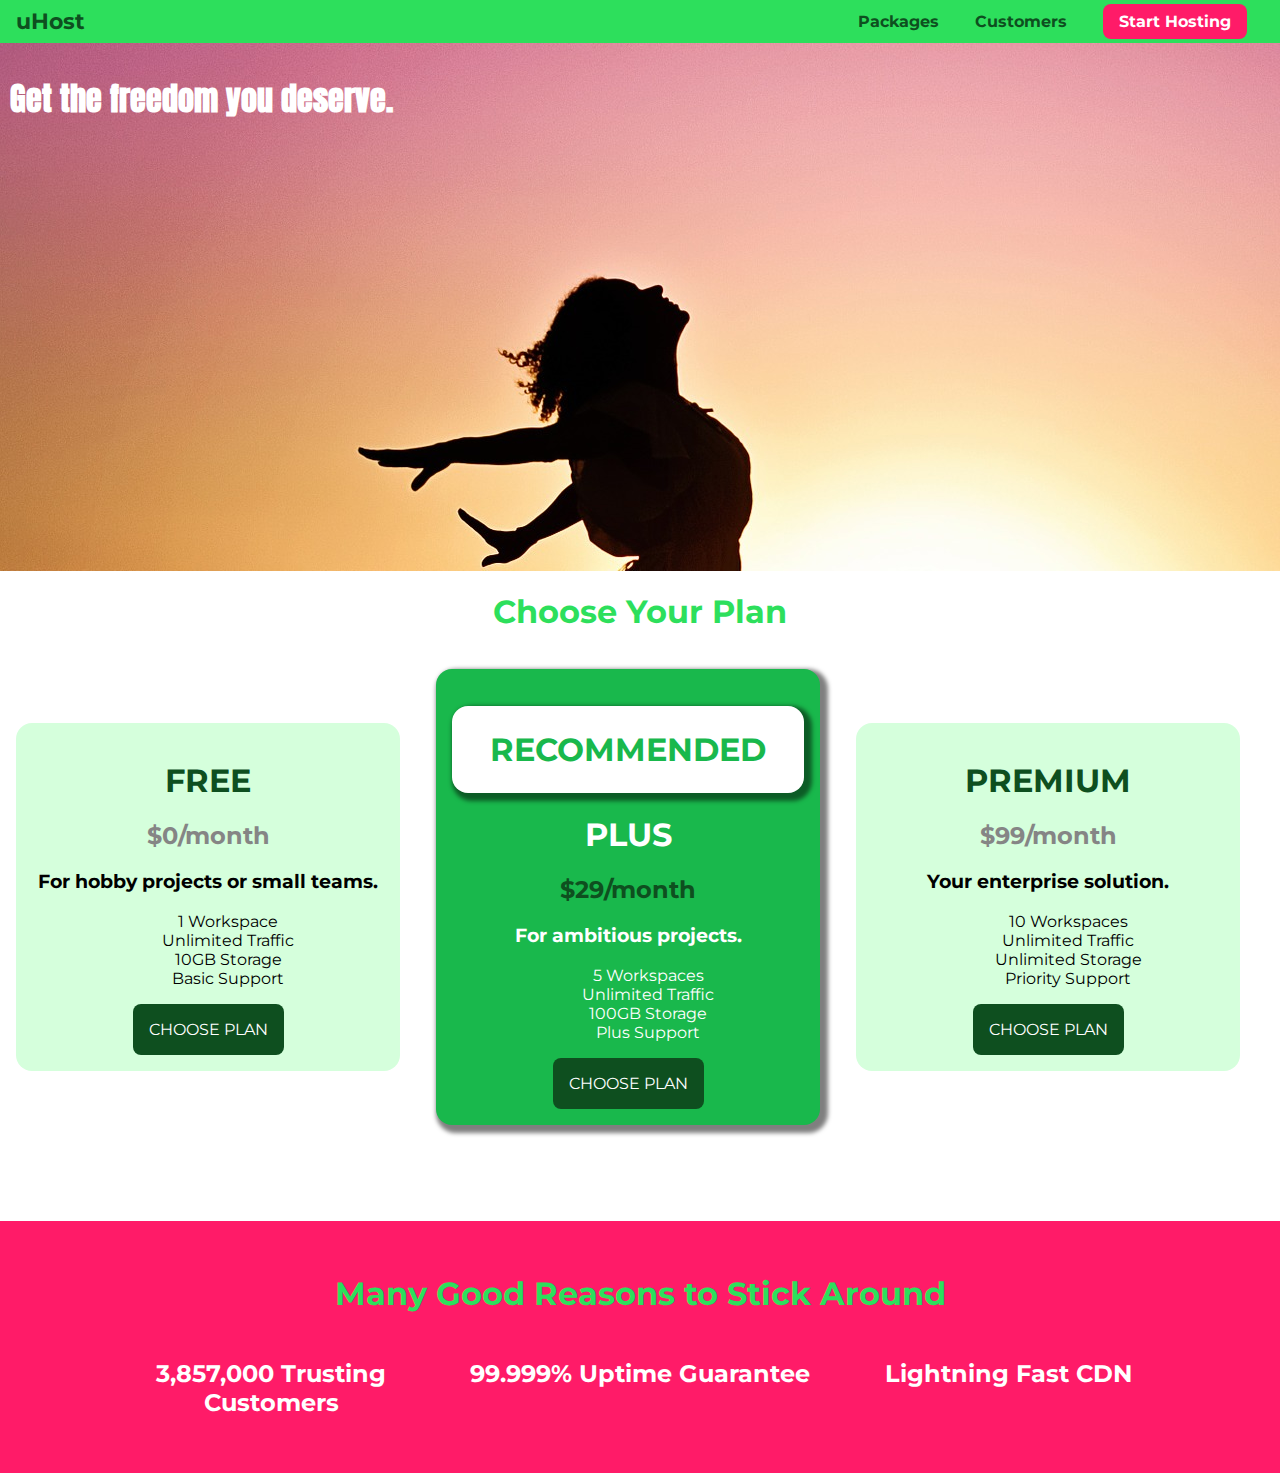
==== index.html @ 8bd7e255 "Added styling to the divs in the list" ====
<!DOCTYPE html>
<html lang="en">

<head>
    <meta charset="UTF-8">
    <meta http-equiv="X-UA-Compatible" content="ie=edge">
    <title>uHost</title>
    <link rel="shortcut icon" href="favicon.png">
    <link href="https://fonts.googleapis.com/css?family=Anton" rel="stylesheet">
    <link href="https://fonts.googleapis.com/css?family=Montserrat:400,700" rel="stylesheet">
    <link rel="stylesheet" href="style.css">
</head>

<body>
    <header class="main-header">
        <div>
            <a href="index.html" class="main-header__brand">
                uHost
            </a>
        </div>
        <nav class="main-nav">
            <ul class="main-nav__items">
                <li class="main-nav__item">
                    <a href="packages/index.html">Packages</a>
                </li>
                <li class="main-nav__item">
                    <a href="customers/index.html">Customers</a>
                </li>
                <li class="main-nav__item main-nav__item--cta">
                    <a href="start-hosting/index.html">Start Hosting</a>
                </li>
            </ul>
        </nav>
    </header>
    <main>
        <section id="product-overview">
            <h1>Get the freedom you deserve.</h1>
        </section>
        <section id="plans">
            <h1 class="section-title">Choose Your Plan</h1>
            <div>
                <article class="plan">
                    <h1 class="plan__title">FREE</h1>
                    <h2 class="plan__price">$0/month</h2>
                    <h3>For hobby projects or small teams.</h3>
                    <ul>
                        <li>1 Workspace</li>
                        <li>Unlimited Traffic</li>
                        <li>10GB Storage</li>
                        <li>Basic Support</li>
                    </ul>
                    <div>
                        <button class="button">CHOOSE PLAN</button>
                    </div>
                </article>
                <article class="plan plan--highlighted">
                    <h1 class="plan__annotation">RECOMMENDED</h1>
                    <h1 class="plan__title">PLUS</h1>
                    <h2 class="plan__price">$29/month</h2>
                    <h3>For ambitious projects.</h3>
                    <ul>
                        <li>5 Workspaces</li>
                        <li>Unlimited Traffic</li>
                        <li>100GB Storage</li>
                        <li>Plus Support</li>
                    </ul>
                    <div>
                        <button class="button">CHOOSE PLAN</button>
                    </div>
                </article>
                <article class="plan">
                    <h1 class="plan__title">PREMIUM</h1>
                    <h2 class="plan__price">$99/month</h2>
                    <h3>Your enterprise solution.</h3>
                    <ul>
                        <li>10 Workspaces</li>
                        <li>Unlimited Traffic</li>
                        <li>Unlimited Storage</li>
                        <li>Priority Support</li>
                    </ul>
                    <div>
                        <button class="button">CHOOSE PLAN</button>
                    </div>
                </article>
            </div>
        </section>
        <section id="key-features">
            <h1 class="section-title">Many Good Reasons to Stick Around</h1>
            <ul class="key-feature__list">
                <li class="key-feature">
                    <div class="key-feature__image">

                    </div>
                    <p class="key-feature__description">3,857,000 Trusting Customers</p>
                </li>
                <li class="key-feature">
                    <div class="key-feature__image">

                    </div>
                    <p class="key-feature__description">99.999% Uptime Guarantee</p>
                </li>
                <li class="key-feature">
                    <div class="key-feature__image">

                    </div>
                    <p class="key-feature__description">Lightning Fast CDN</p>
                </li>
            </ul>
        </section>
    </main>
</body>

</html>
---- style.css ----
* {
    box-sizing: border-box;
}

body {
    font-family: 'Montserrat', sans-serif;
    margin: 0;
}

#product-overview {
    background: url("freedom.jpg");
    width: 100%;
    height: 528px;
    padding: 10px;   
}

.section-title {
    color: #2ddf5c;
    text-align: center;
}

#product-overview h1 {
    color: white;
    font-family: 'Anton', sans-serif;
}

/* h1 {
    font-family: sans-serif;
} */

.main-header {
    width: 100%;
    background: #2ddf5c;
    padding: 8px 16px;
}

.main-header > div {
    display: inline-block;
    vertical-align: middle;
}

.main-header__brand {
    color: #0e4f1f;
    text-decoration: none;
    font-weight: bold;
    font-size: 22px;
}

.main-nav {
    display: inline-block;
    text-align: right;
    width: calc(100% - 74px);
    vertical-align: middle;
}

.main-nav__items {
    margin: 0;
    padding: 0;
    list-style: none;
}

.main-nav__item {
    display: inline-block;
    margin: 0 16px;
}

.main-nav__item a {
    text-decoration: none;
    color: #0e4f1f;
    font-weight: bold;
    padding: 3px 0;
}

.main-nav__item a:hover,
.main-nav__item a:active {
    color: white;
    border-bottom: 5px solid white;
}

.main-nav__item--cta a {
    color: white;
    background: #ff1b68;
    padding: 8px 16px;
    border-radius: 8px;
}

.main-nav__item--cta a:hover,
.main-nav__item--cta a:active {
    color: #ff1b68;
    background: white;
    border: none;
}

.plan {
    background: #d5ffdc;
    text-align: center;
    padding: 1rem;
    margin: 1rem 1rem;
    display: inline-block;
    width: 30%;
    vertical-align: middle;
    border-radius: 1rem;
}

.plan--highlighted {
    background: #19b84c;
    color: white;
    box-shadow: 0.25rem 0.25rem 0.25rem 0.25rem rgba(0, 0, 0, 0.5);
}

article li {
    list-style: none;
}

.plan__annotation {
    background: white;
    color: #19b84c;
    padding: 1.5rem;
    box-shadow: 0.25rem 0.25rem 0.25rem 0.25rem rgba(0, 0, 0, 0.5);
    border-radius: 1rem;
}

.plan--highlighted li {
    color: white;
}

.plan__title {
    color: #0e4f1f;
}

.plan__price {
    color: #858585;
}

.plan--highlighted .plan__title {
    color: white;
}

.plan--highlighted .plan__price {
    color: #0e4f1f;
}

.button {
    background-color: #0e4f1f;
    color: white;
    border-radius: 0.5rem;
    font: inherit;
    border: none;
    padding: 1rem;
    transition: 0.25s ease;
    cursor: pointer;
}

.button:hover {
    scale: 1.2;
    background-color: white;
    color: black;
    border: .2rem solid black;
}

.button:active {
    scale: 1.1;
    background-color: black;
    color: white;
    border: .2rem solid white;
}

#key-features {
    background: #ff1b68;
    padding: 2rem;
    margin-top: 5rem;
}

.key-feature__list {
    list-style: none;
    margin: 0;
    padding: 0;
    text-align: center;
}

.key-feature {
    display: inline-block;
    width: 30%;
    vertical-align: top;
}

.key-feature__description {
    text-align: center;
    font-weight: bold;
    color: white;
    font-size: 1.5rem;
}
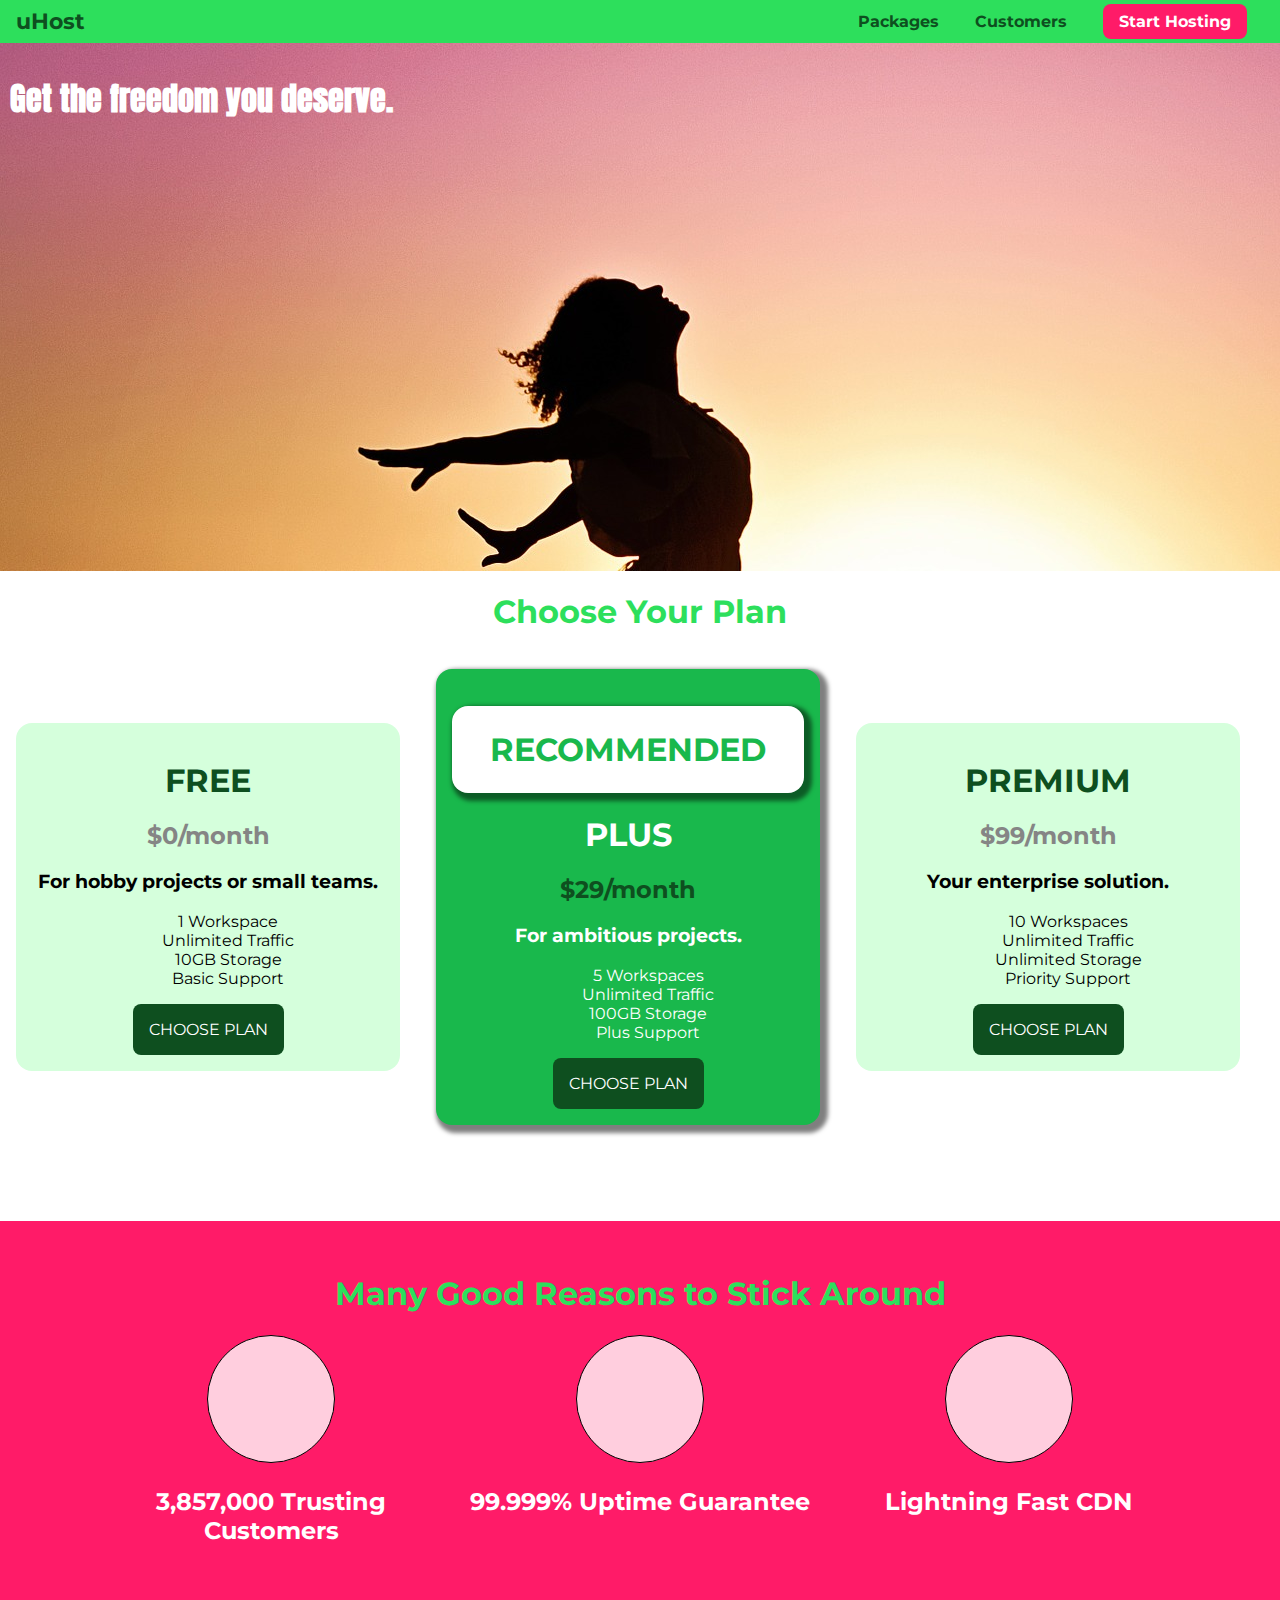
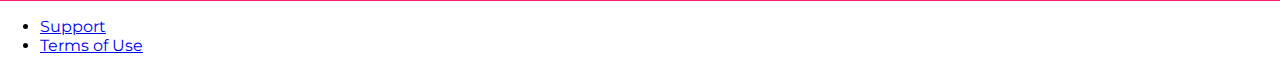
==== commit 9ae47298: "Added markup to the html file" ====
--- a/index.html
+++ b/index.html
@@ -108,6 +108,18 @@
             </ul>
         </section>
     </main>
+    <footer>
+        <nav>
+            <ul>
+                <li>
+                    <a href="#">Support</a>
+                </li>
+                <li>
+                    <a href="#">Terms of Use</a>
+                </li>
+            </ul>
+        </nav>
+    </footer>
 </body>
 
 </html>--- a/style.css
+++ b/style.css
@@ -189,4 +189,13 @@
     font-weight: bold;
     color: white;
     font-size: 1.5rem;
+}
+
+.key-feature__image {
+    background-color: #ffcede;
+    width: 8rem;
+    height: 8rem;
+    border: .1rem solid black;
+    border-radius: 50%;
+    margin: auto;
 }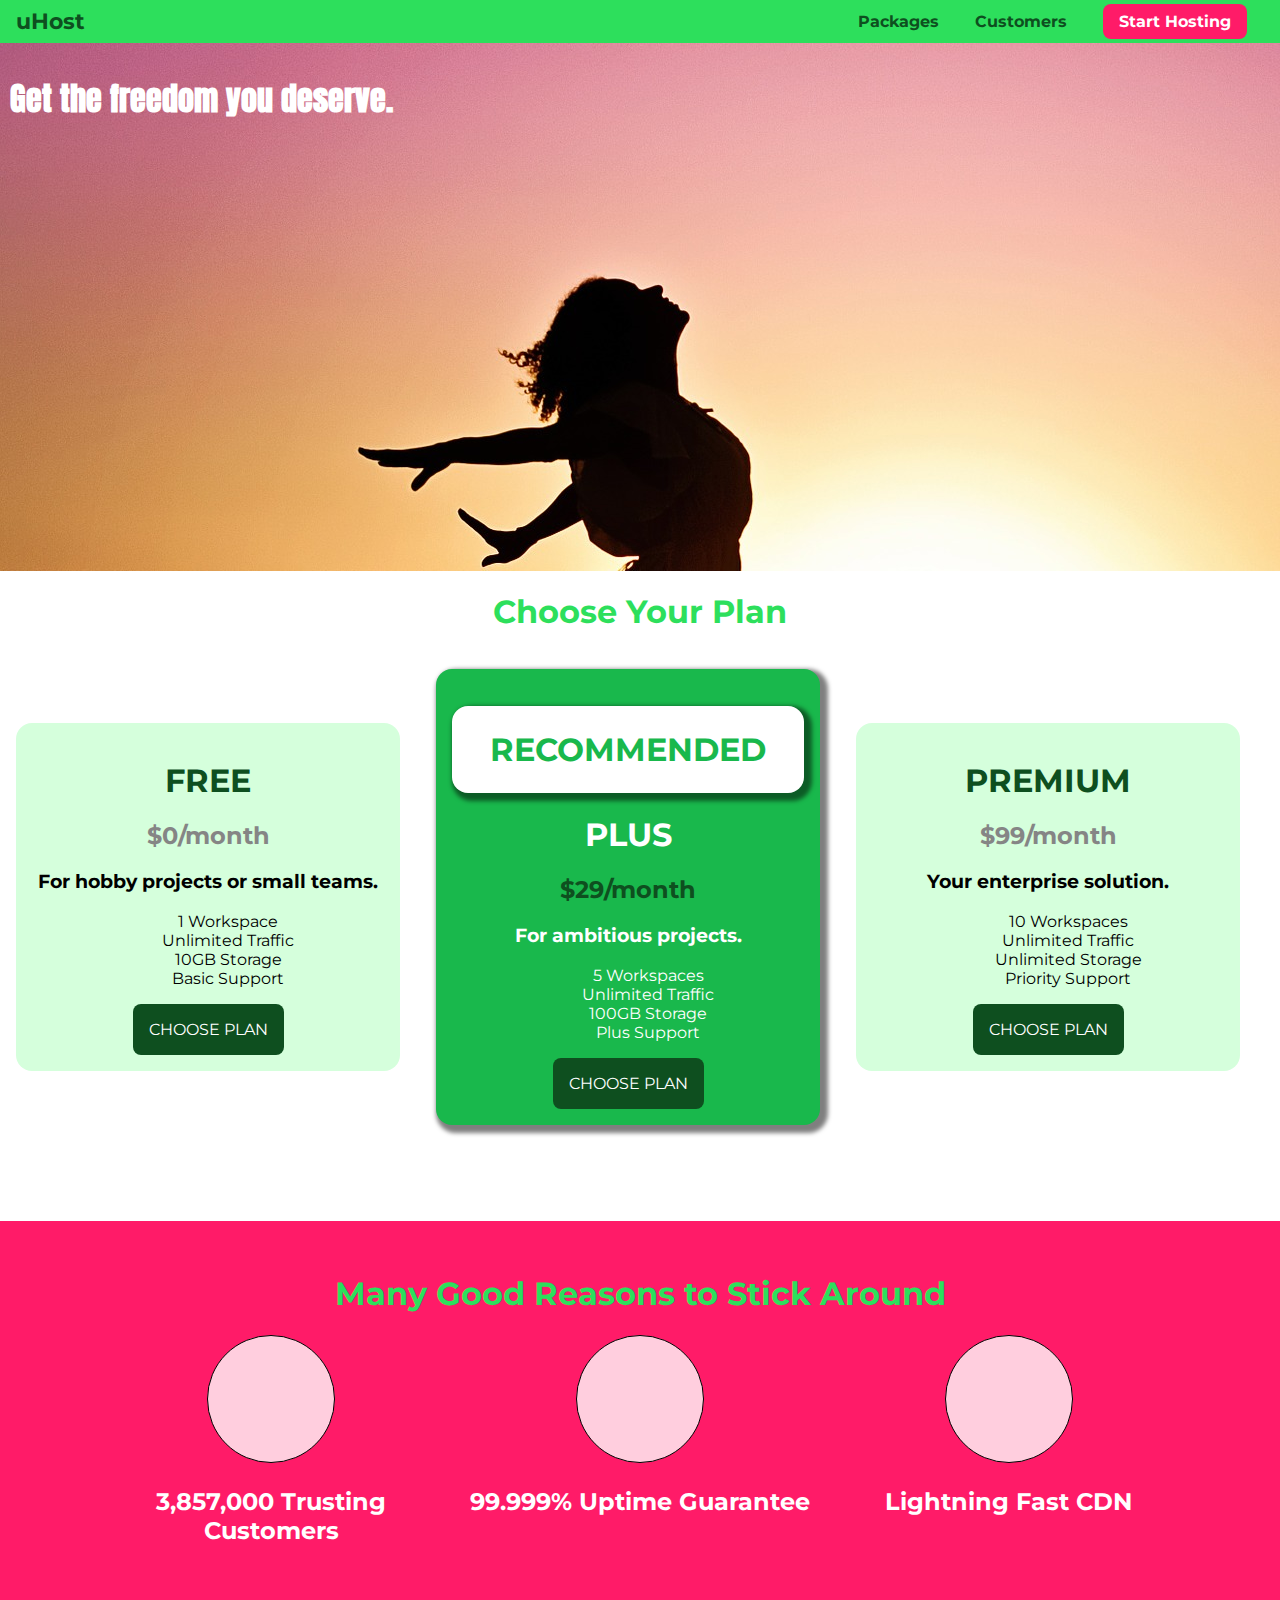
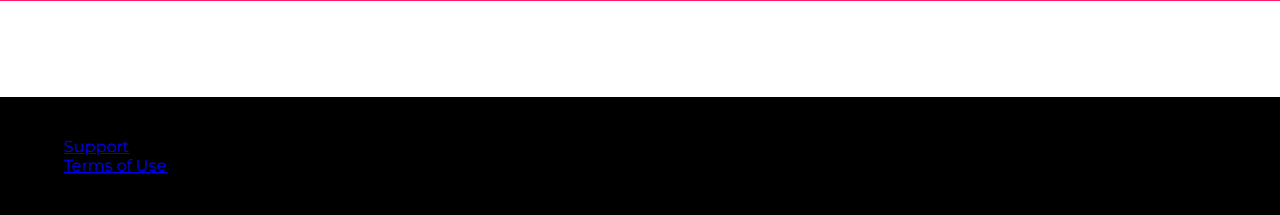
==== commit 4342752b: "Added css classes to the individual list items" ====
--- a/index.html
+++ b/index.html
@@ -108,13 +108,13 @@
             </ul>
         </section>
     </main>
-    <footer>
+    <footer class="main-footer">
         <nav>
-            <ul>
-                <li>
+            <ul class="main-footer__links">
+                <li class="main-footer__link">
                     <a href="#">Support</a>
                 </li>
-                <li>
+                <li class="main-footer__link">
                     <a href="#">Terms of Use</a>
                 </li>
             </ul>
--- a/style.css
+++ b/style.css
@@ -198,4 +198,10 @@
     border: .1rem solid black;
     border-radius: 50%;
     margin: auto;
+}
+
+.main-footer {
+    background-color: black;
+    padding: 1.5rem;
+    margin-top: 6rem;
 }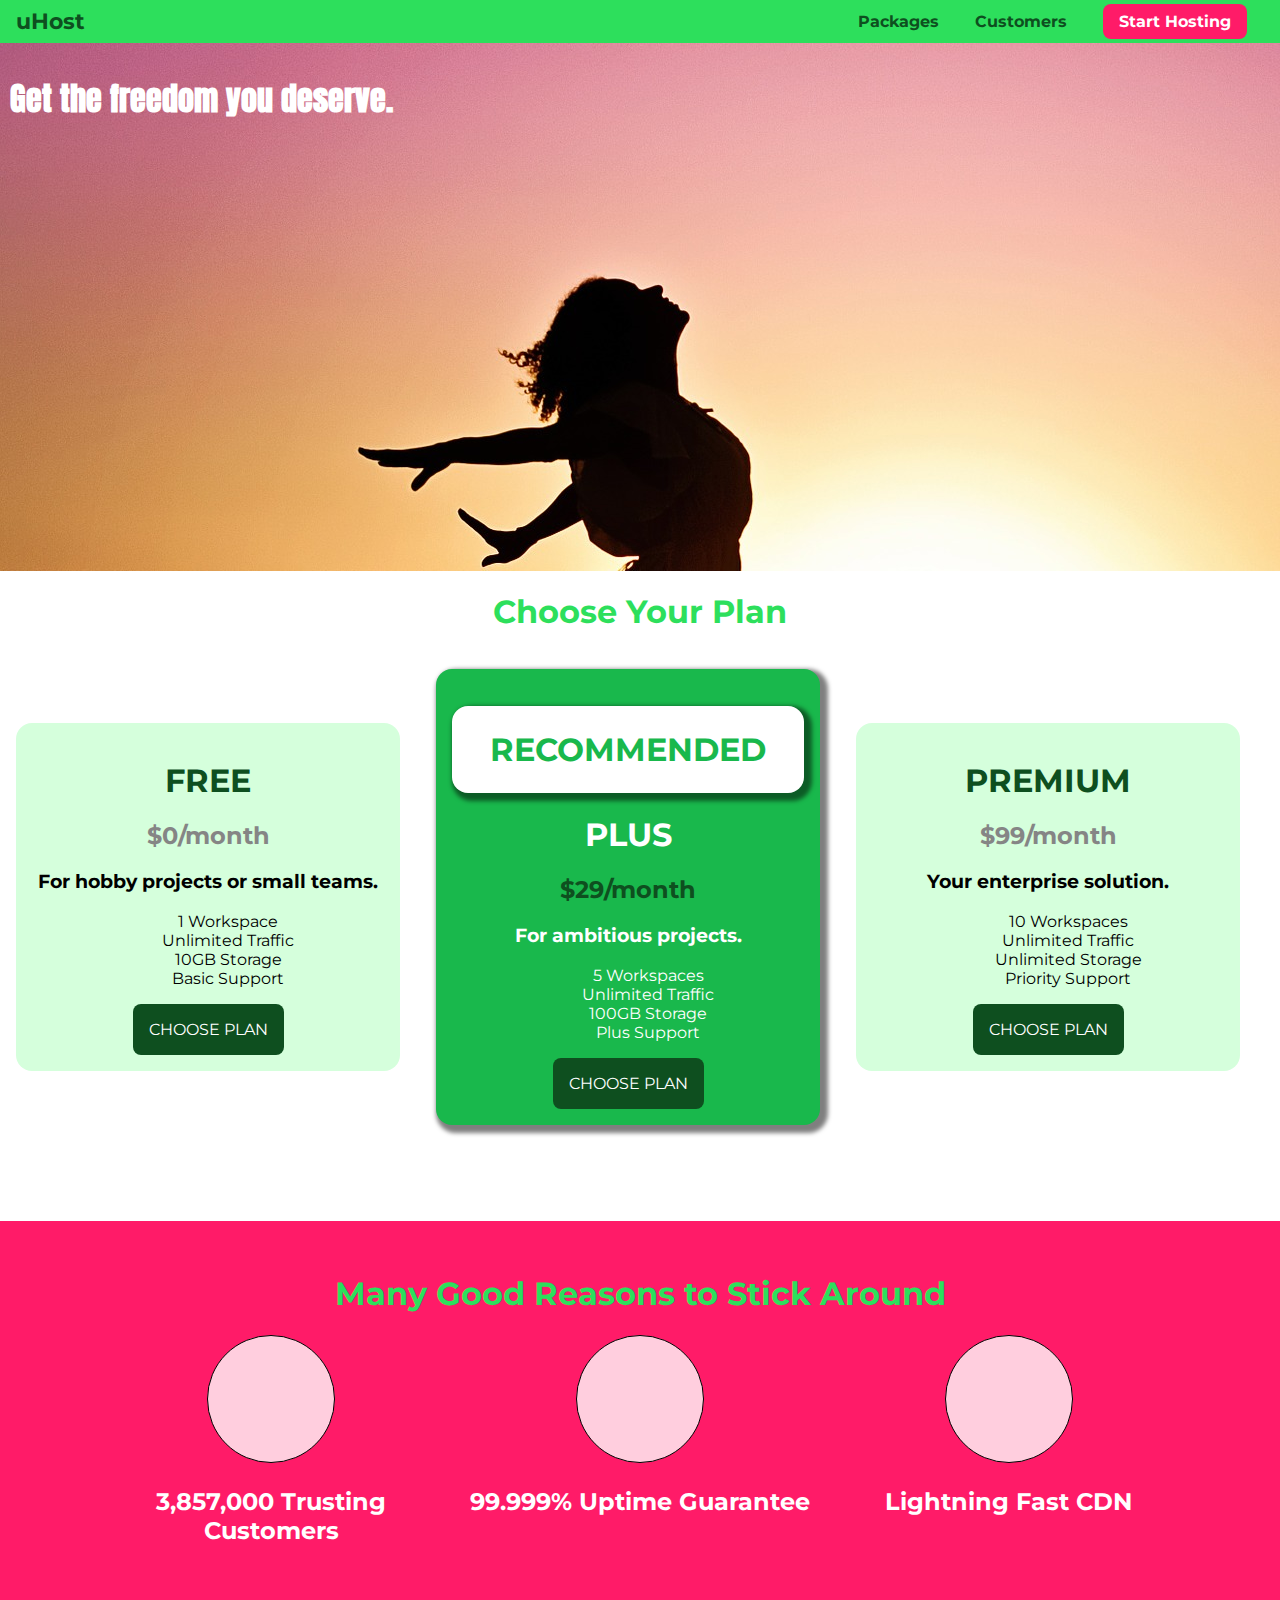
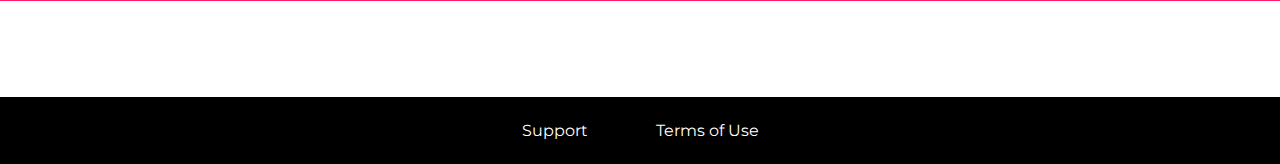
==== commit f5fdc13d: "Added the shared style sheet to the html project" ====
--- a/index.html
+++ b/index.html
@@ -9,6 +9,7 @@
     <link href="https://fonts.googleapis.com/css?family=Anton" rel="stylesheet">
     <link href="https://fonts.googleapis.com/css?family=Montserrat:400,700" rel="stylesheet">
     <link rel="stylesheet" href="style.css">
+    <link rel="stylesheet" href="shared.css">
 </head>
 
 <body>
--- a/style.css
+++ b/style.css
@@ -28,23 +28,6 @@
     font-family: sans-serif;
 } */
 
-.main-header {
-    width: 100%;
-    background: #2ddf5c;
-    padding: 8px 16px;
-}
-
-.main-header > div {
-    display: inline-block;
-    vertical-align: middle;
-}
-
-.main-header__brand {
-    color: #0e4f1f;
-    text-decoration: none;
-    font-weight: bold;
-    font-size: 22px;
-}
 
 .main-nav {
     display: inline-block;
@@ -200,8 +183,3 @@
     margin: auto;
 }
 
-.main-footer {
-    background-color: black;
-    padding: 1.5rem;
-    margin-top: 6rem;
-}--- a/shared.css
+++ b/shared.css
@@ -0,0 +1,58 @@
+.main-header {
+    width: 100%;
+    background: #2ddf5c;
+    padding: 8px 16px;
+}
+
+.main-header > div {
+    display: inline-block;
+    vertical-align: middle;
+}
+
+.main-header__brand {
+    color: #0e4f1f;
+    text-decoration: none;
+    font-weight: bold;
+    font-size: 22px;
+}
+
+
+.main-footer {
+    background-color: black;
+    padding: 1.5rem;
+    margin-top: 6rem;
+}
+
+.main-footer__links {
+    list-style: none;
+    margin: 0;
+    padding: 0;
+    text-align: center;
+}
+
+.main-footer__link {
+    display: inline-block;
+    margin: 0 2rem;
+}
+
+.main-footer__link > a {
+    text-decoration: none;
+    color: white;
+    transition: .5s ease;
+}
+
+.main-footer__link > a:hover {
+    background-color: white;
+    color: black;
+    padding: .5rem;
+    border-radius: .5rem;
+}
+
+.main-footer__link > a:active {
+    background-color: black;
+    color: white;
+}
+
+.main-footer__link:hover {
+    scale: 1.1;
+}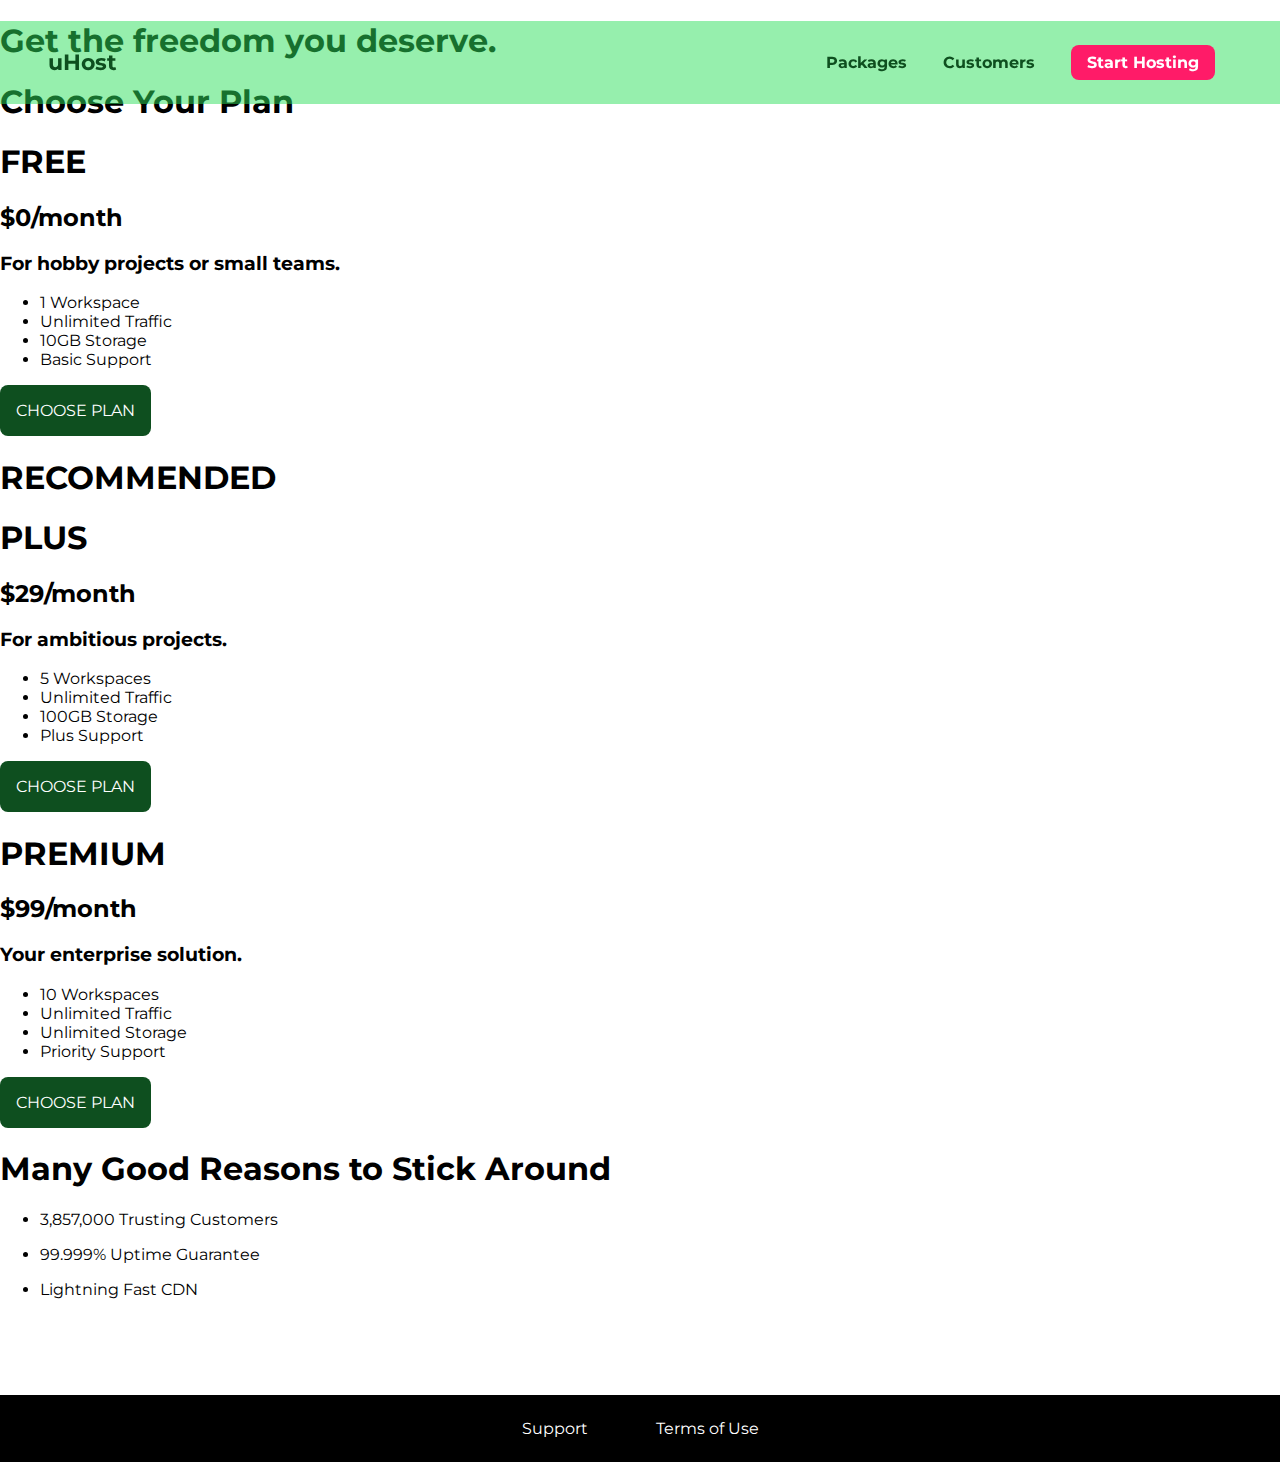
==== commit 5fb764e2: "Replaced the main page html code" ====
--- a/index.html
+++ b/index.html
@@ -8,8 +8,8 @@
     <link rel="shortcut icon" href="favicon.png">
     <link href="https://fonts.googleapis.com/css?family=Anton" rel="stylesheet">
     <link href="https://fonts.googleapis.com/css?family=Montserrat:400,700" rel="stylesheet">
-    <link rel="stylesheet" href="style.css">
     <link rel="stylesheet" href="shared.css">
+    <link rel="stylesheet" href="main.css">
 </head>
 
 <body>
@@ -39,16 +39,16 @@
         </section>
         <section id="plans">
             <h1 class="section-title">Choose Your Plan</h1>
-            <div>
+            <div class="plan__list">
                 <article class="plan">
                     <h1 class="plan__title">FREE</h1>
                     <h2 class="plan__price">$0/month</h2>
                     <h3>For hobby projects or small teams.</h3>
-                    <ul>
-                        <li>1 Workspace</li>
-                        <li>Unlimited Traffic</li>
-                        <li>10GB Storage</li>
-                        <li>Basic Support</li>
+                    <ul class="plan__features">
+                        <li class="plan__feature">1 Workspace</li>
+                        <li class="plan__feature">Unlimited Traffic</li>
+                        <li class="plan__feature">10GB Storage</li>
+                        <li class="plan__feature">Basic Support</li>
                     </ul>
                     <div>
                         <button class="button">CHOOSE PLAN</button>
@@ -59,11 +59,11 @@
                     <h1 class="plan__title">PLUS</h1>
                     <h2 class="plan__price">$29/month</h2>
                     <h3>For ambitious projects.</h3>
-                    <ul>
-                        <li>5 Workspaces</li>
-                        <li>Unlimited Traffic</li>
-                        <li>100GB Storage</li>
-                        <li>Plus Support</li>
+                    <ul class="plan__features">
+                        <li class="plan__feature">5 Workspaces</li>
+                        <li class="plan__feature">Unlimited Traffic</li>
+                        <li class="plan__feature">100GB Storage</li>
+                        <li class="plan__feature">Plus Support</li>
                     </ul>
                     <div>
                         <button class="button">CHOOSE PLAN</button>
@@ -73,11 +73,11 @@
                     <h1 class="plan__title">PREMIUM</h1>
                     <h2 class="plan__price">$99/month</h2>
                     <h3>Your enterprise solution.</h3>
-                    <ul>
-                        <li>10 Workspaces</li>
-                        <li>Unlimited Traffic</li>
-                        <li>Unlimited Storage</li>
-                        <li>Priority Support</li>
+                    <ul class="plan__features">
+                        <li class="plan__feature">10 Workspaces</li>
+                        <li class="plan__feature">Unlimited Traffic</li>
+                        <li class="plan__feature">Unlimited Storage</li>
+                        <li class="plan__feature">Priority Support</li>
                     </ul>
                     <div>
                         <button class="button">CHOOSE PLAN</button>
--- a/shared.css
+++ b/shared.css
@@ -1,7 +1,19 @@
+* {
+    box-sizing: border-box;
+}
+
+body {
+    font-family: 'Montserrat', sans-serif;
+    margin: 0;
+}
+
 .main-header {
     width: 100%;
-    background: #2ddf5c;
-    padding: 8px 16px;
+    background: #2ddf5c80;
+    padding: 1.75rem 3rem;
+    position: fixed;
+    box-sizing: border-box;
+    z-index: 20;
 }
 
 .main-header > div {
@@ -16,6 +28,75 @@
     font-size: 22px;
 }
 
+.main-nav {
+    display: inline-block;
+    text-align: right;
+    width: calc(100% - 74px);
+    vertical-align: middle;
+}
+
+.main-nav__items {
+    margin: 0;
+    padding: 0;
+    list-style: none;
+}
+
+.main-nav__item {
+    display: inline-block;
+    margin: 0 16px;
+}
+
+.main-nav__item a {
+    text-decoration: none;
+    color: #0e4f1f;
+    font-weight: bold;
+    padding: 3px 0;
+}
+
+.main-nav__item a:hover,
+.main-nav__item a:active {
+    color: white;
+    border-bottom: 5px solid white;
+}
+
+.main-nav__item--cta a {
+    color: white;
+    background: #ff1b68;
+    padding: 8px 16px;
+    border-radius: 8px;
+}
+
+.main-nav__item--cta a:hover,
+.main-nav__item--cta a:active {
+    color: #ff1b68;
+    background: white;
+    border: none;
+}
+
+.button {
+    background-color: #0e4f1f;
+    color: white;
+    border-radius: 0.5rem;
+    font: inherit;
+    border: none;
+    padding: 1rem;
+    transition: 0.25s ease;
+    cursor: pointer;
+}
+
+.button:hover {
+    scale: 1.2;
+    background-color: white;
+    color: black;
+    border: .2rem solid black;
+}
+
+.button:active {
+    scale: 1.1;
+    background-color: black;
+    color: white;
+    border: .2rem solid white;
+}
 
 .main-footer {
     background-color: black;
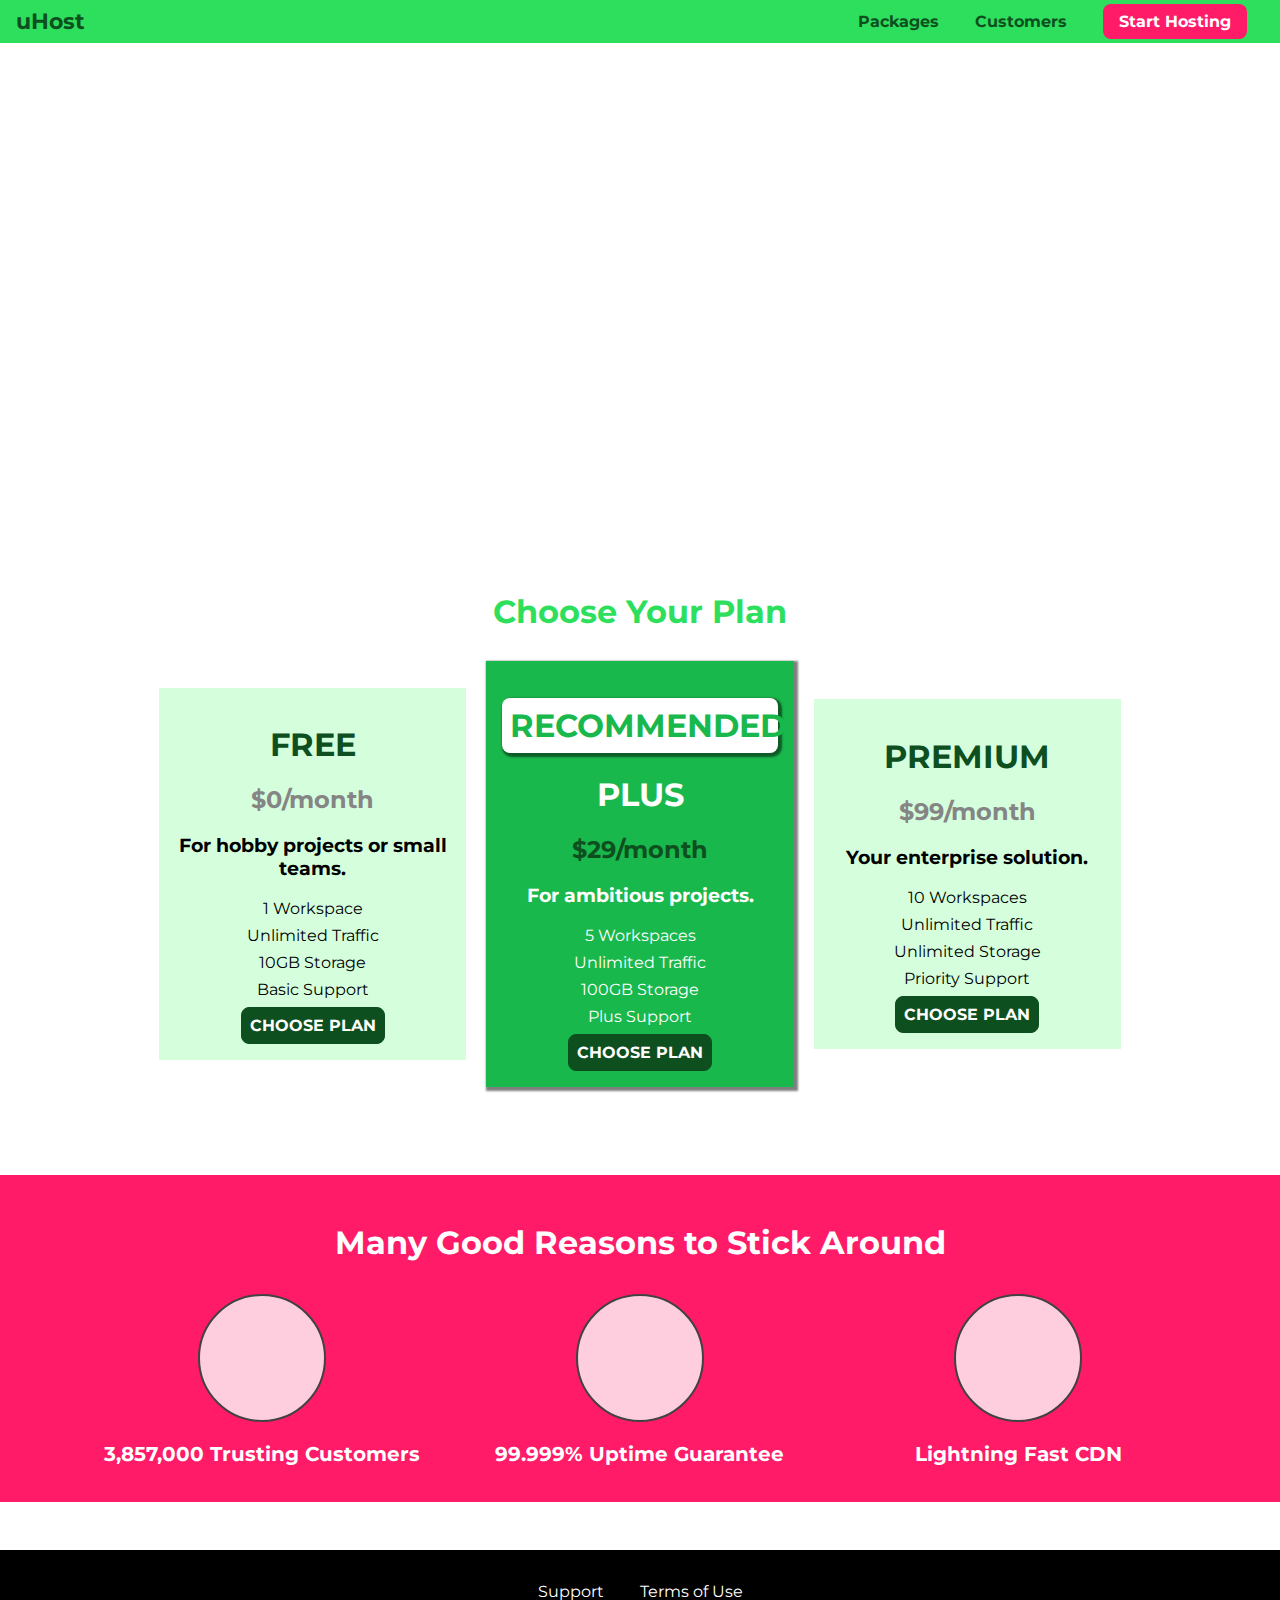
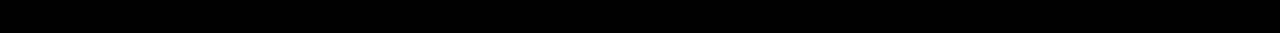
==== commit 4090dbc2: "Updated the name of the css file" ====
--- a/index.html
+++ b/index.html
@@ -9,7 +9,7 @@
     <link href="https://fonts.googleapis.com/css?family=Anton" rel="stylesheet">
     <link href="https://fonts.googleapis.com/css?family=Montserrat:400,700" rel="stylesheet">
     <link rel="stylesheet" href="shared.css">
-    <link rel="stylesheet" href="main.css">
+    <link rel="stylesheet" href="style.css">
 </head>
 
 <body>
--- a/shared.css
+++ b/shared.css
@@ -9,11 +9,12 @@
 
 .main-header {
     width: 100%;
-    background: #2ddf5c80;
-    padding: 1.75rem 3rem;
     position: fixed;
-    box-sizing: border-box;
-    z-index: 20;
+    top: 0;
+    left: 0;
+    background: #2ddf5c;
+    padding: 8px 16px;
+    z-index: 1;
 }
 
 .main-header > div {
@@ -73,35 +74,10 @@
     border: none;
 }
 
-.button {
-    background-color: #0e4f1f;
-    color: white;
-    border-radius: 0.5rem;
-    font: inherit;
-    border: none;
-    padding: 1rem;
-    transition: 0.25s ease;
-    cursor: pointer;
-}
-
-.button:hover {
-    scale: 1.2;
-    background-color: white;
-    color: black;
-    border: .2rem solid black;
-}
-
-.button:active {
-    scale: 1.1;
-    background-color: black;
-    color: white;
-    border: .2rem solid white;
-}
-
 .main-footer {
-    background-color: black;
-    padding: 1.5rem;
-    margin-top: 6rem;
+    background: black;
+    padding: 32px;
+    margin-top: 48px;
 }
 
 .main-footer__links {
@@ -113,27 +89,36 @@
 
 .main-footer__link {
     display: inline-block;
-    margin: 0 2rem;
+    margin: 0 16px;
 }
 
-.main-footer__link > a {
+.main-footer__link a {
+    color: white;
     text-decoration: none;
-    color: white;
-    transition: .5s ease;
 }
 
-.main-footer__link > a:hover {
-    background-color: white;
-    color: black;
-    padding: .5rem;
-    border-radius: .5rem;
+.main-footer__link a:hover,
+.main-footer__link a:active {
+    color: #ccc;
 }
 
-.main-footer__link > a:active {
-    background-color: black;
+.button {
+    background: #0e4f1f;
     color: white;
+    font: inherit;
+    border: 1.5px solid #0e4f1f;
+    padding: 8px;
+    border-radius: 8px;
+    font-weight: bold;
+    cursor: pointer;
 }
 
-.main-footer__link:hover {
-    scale: 1.1;
+.button:hover,
+.button:active {
+    background: white;
+    color: #0e4f1f;
+}
+
+.button:focus {
+    outline: none;
 }--- a/style.css
+++ b/style.css
@@ -0,0 +1,123 @@
+
+
+#product-overview {
+    background: url("freedom.jpg");
+    width: 100%;
+    height: 528px;
+    padding: 10px;
+    margin-top: 43px;
+    position: relative;
+}
+
+.section-title {
+    color: #2ddf5c;
+    text-align: center;
+}
+
+#product-overview h1 {
+    color: white;
+    font-family: 'Anton', sans-serif;
+    position: absolute;
+    bottom: 5%;
+    left: 3%;
+}
+
+.plan__list {
+    width: 80%;
+    margin: auto;
+    text-align: center;
+}
+
+.plan {
+    background: #d5ffdc;
+    text-align: center;
+    padding: 16px;
+    margin: 8px;
+    display: inline-block;
+    width: 30%;
+    vertical-align: middle;
+}
+
+.plan--highlighted {
+    background: #19b84c;
+    color: white;
+    box-shadow: 2px 2px 2px 2px rgba(0, 0, 0, 0.5);
+}
+
+.plan__annotation {
+    background: white;
+    color: #19b84c;
+    padding: 8px;
+    box-shadow: 2px 2px 2px 2px rgba(0, 0, 0, 0.5);
+    border-radius: 8px;
+}
+
+.plan__title {
+    color: #0e4f1f;
+}
+
+.plan__price {
+    color: #858585;
+}
+
+.plan--highlighted .plan__title {
+    color: white;
+}
+
+.plan--highlighted .plan__price {
+    color: #0e4f1f;
+}
+
+.plan__features {
+    list-style: none;
+    margin: 0;
+    padding: 0;
+}
+
+.plan__feature {
+    margin: 8px 0;
+}
+
+#key-features {
+    background: #ff1b68;
+    margin-top: 80px;
+    padding: 16px;
+}
+
+#key-features .section-title {
+    color: white;
+    margin: 32px;
+}
+
+.key-feature__list {
+    list-style: none;
+    margin: 0;
+    padding: 0;
+    text-align: center;
+}
+
+.key-feature {
+    display: inline-block;
+    width: 30%;
+    vertical-align: top;
+}
+
+.key-feature__image {
+    background: #ffcede;
+    width: 128px;
+    height: 128px;
+    border: 2px solid #424242;
+    border-radius: 50%;
+    margin: auto;
+}
+
+.key-feature__description {
+    text-align: center;
+    font-weight: bold;
+    color: white;
+    font-size: 20px;
+}
+
+/* h1 {
+    font-family: sans-serif;
+} */
